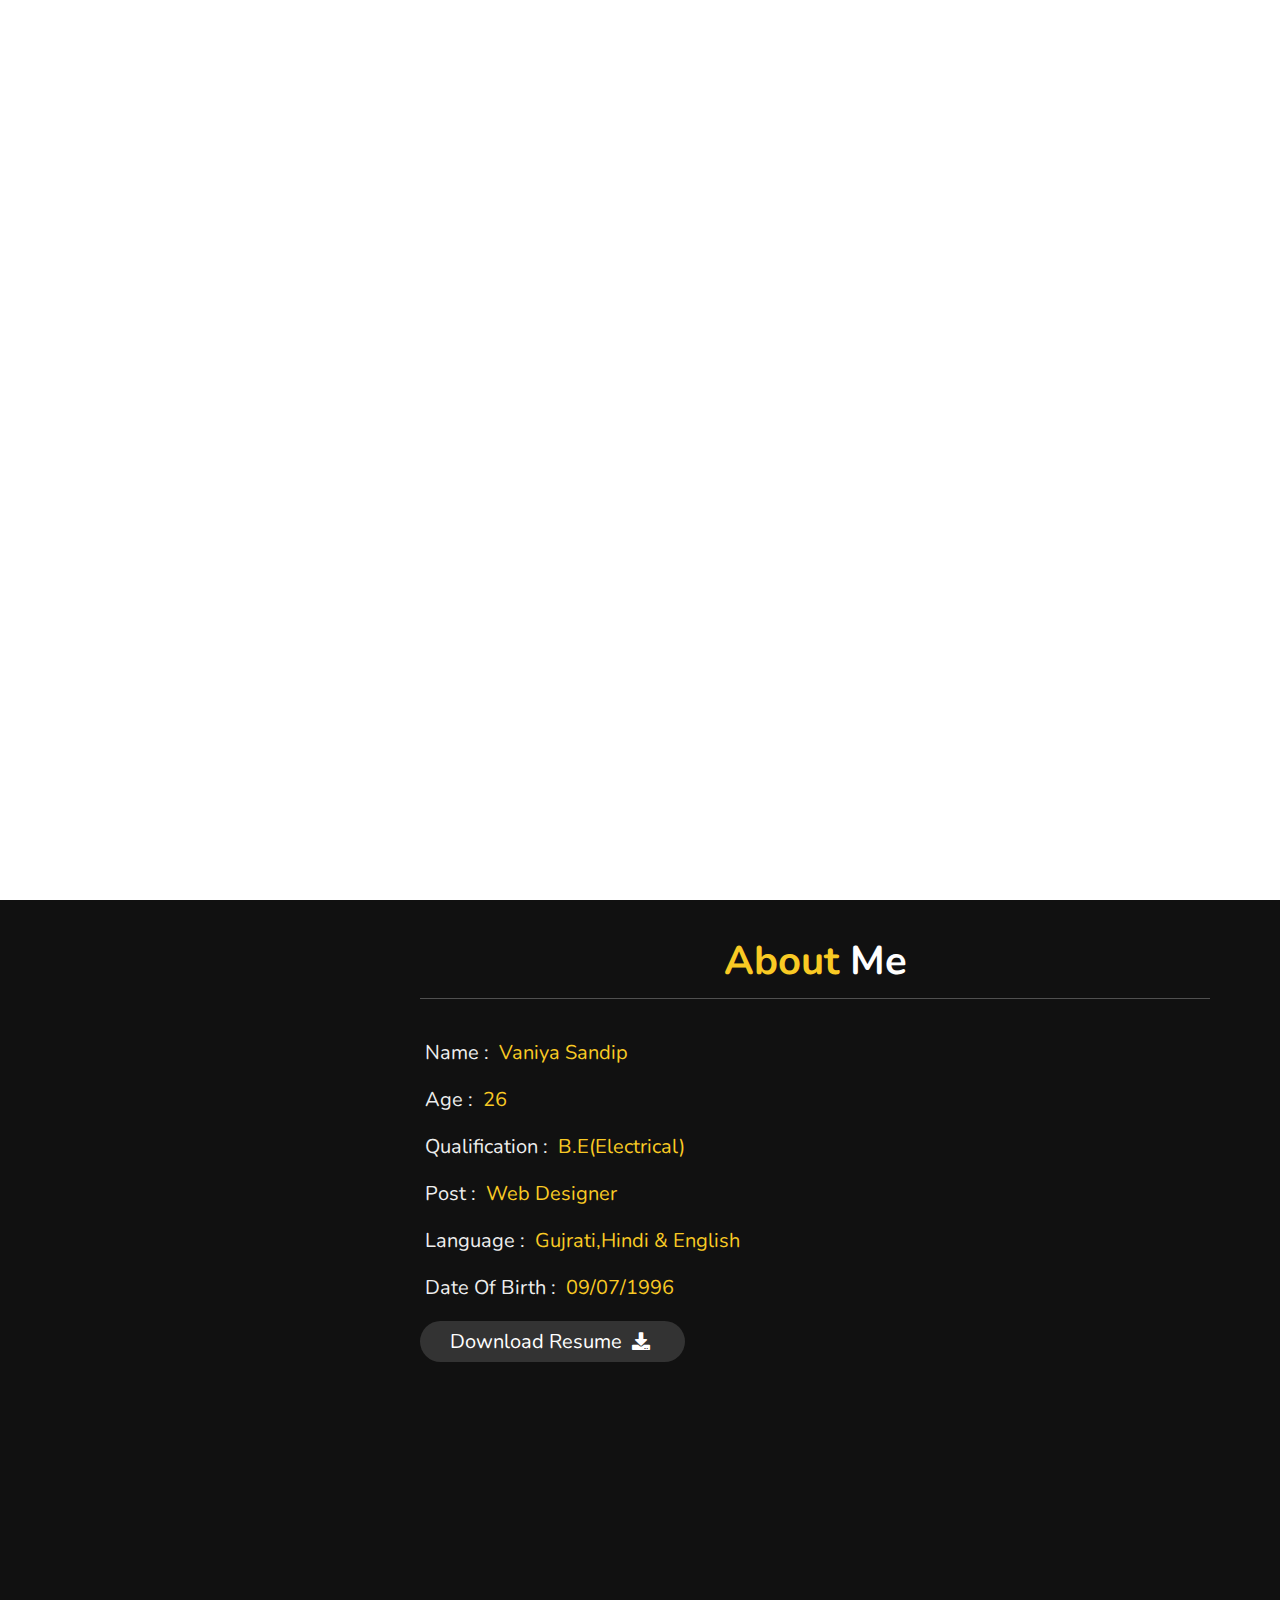
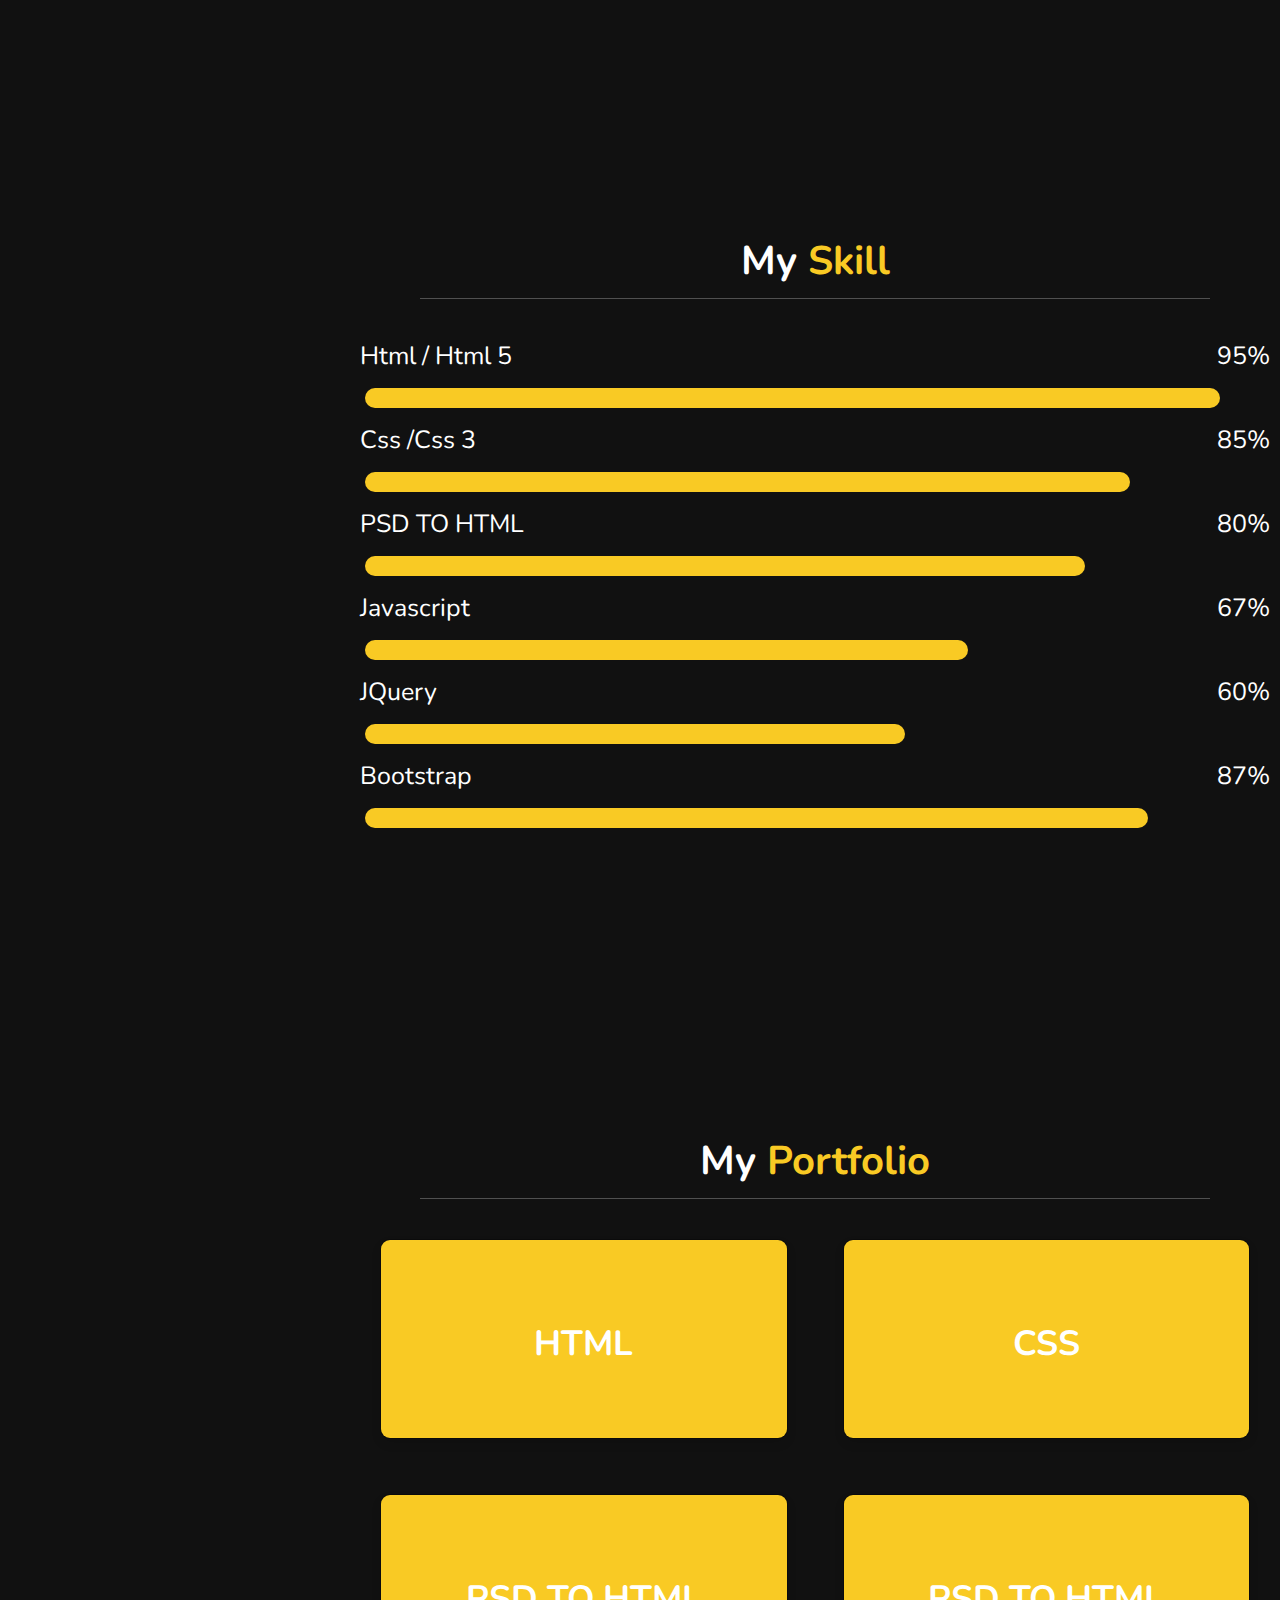
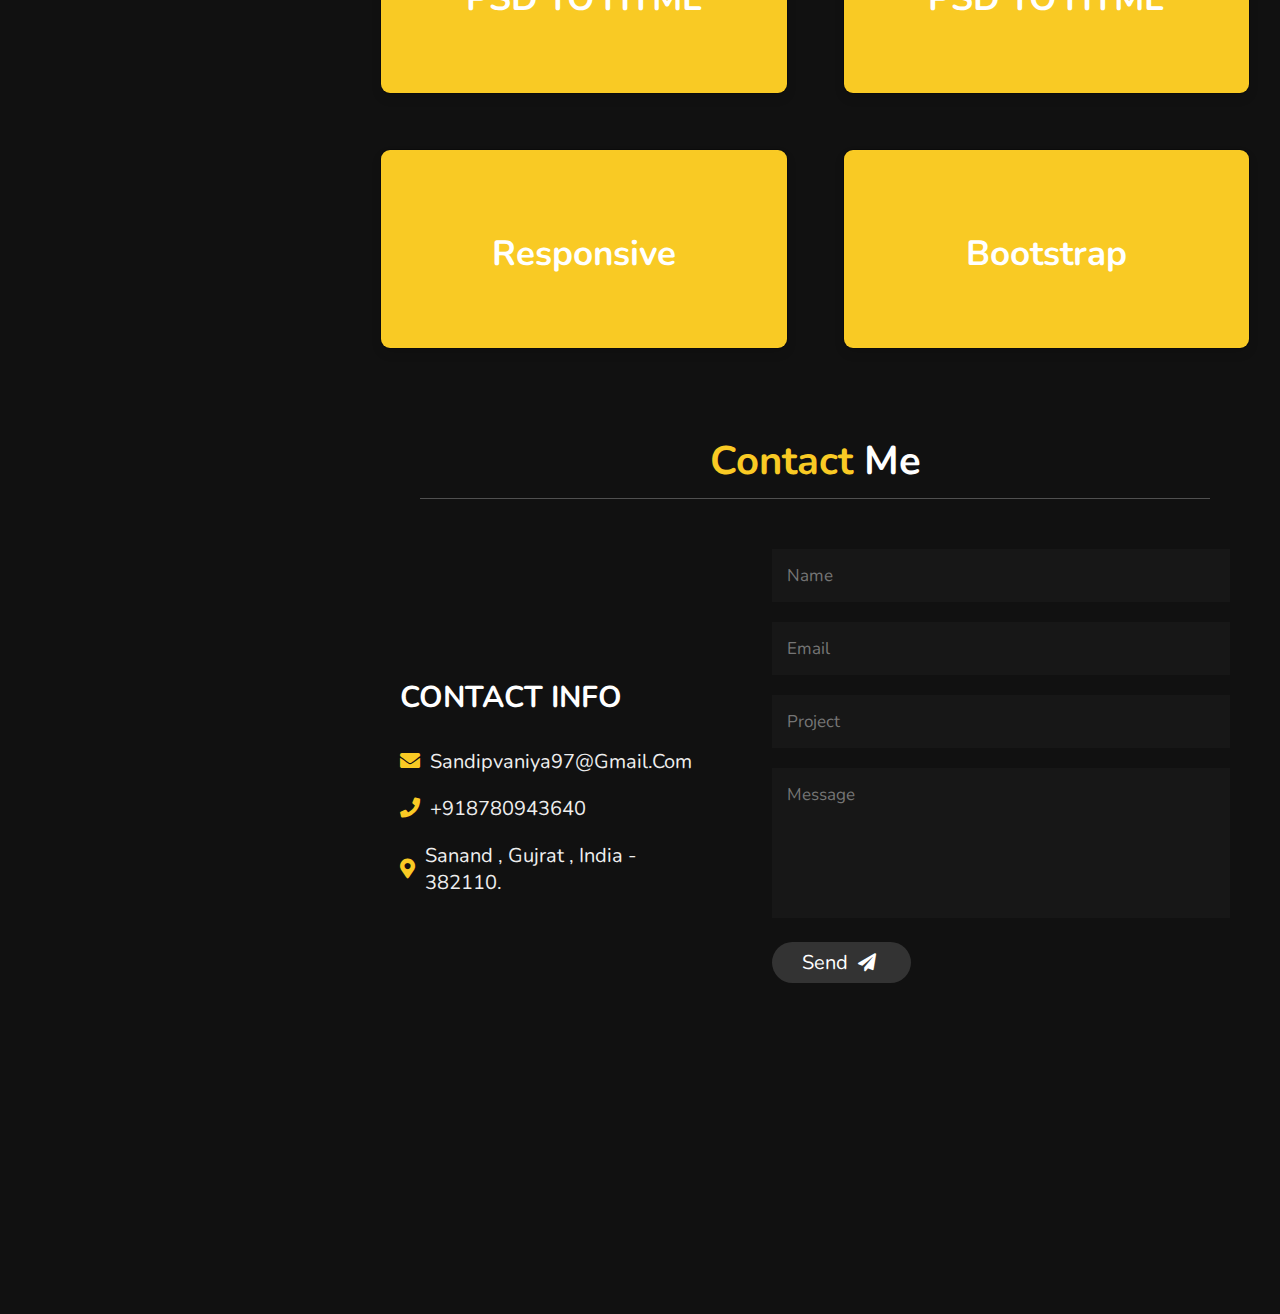
==== portfolio.html @ 75346594 "html file" ====
<!DOCTYPE html>
<html lang="en">
<head>
    <meta charset="UTF-8">
    <meta name="viewport" content="width=device-width, initial-scale=1.0">
    <title>responsive personal portfolio </title>

    
    <link rel="stylesheet" href="https://cdnjs.cloudflare.com/ajax/libs/font-awesome/5.15.2/css/all.min.css">

    
    <link rel="stylesheet" href="portfolio css/portfolio.css">

</head>
<body>


<header>

    <div class="user">
        <div class="circle">
            <div class="logo"></div>
            <div class="text">
                <pre>
                    Hello--Welcome--to--My--portfolio--
                </pre>
            </div>
        </div>
        <h3 class="name">Vaniya<span>Sandip</span></h3>
        <p class="post">Web <span>Designer</span></p>
    </div>
    <div id="menu-bar" class="fas fa-bars"></div>
    <nav class="navbar">
        <ul>
            <li><a href="#home">home</a></li>
            <li><a href="#about">about</a></li>
            <li><a  id="anchor-skill" href="#Skill">Skill</a></li>
            <li><a href="#portfolio">portfolio</a></li>
            <li><a href="#contact">contact</a></li>
        </ul>
    </nav>

</header>


<div id="menu" class="fas fa-bars"></div>

<section class="home" id="home">

    <h3>HI THERE !</h3>
    <h1>I'M <span>Vaniya Sandip</span></h1>
    <p>For A Post Of Web Designer Of A Business That Will Present Me The Opportunity To Attempt Through Highly Technical Software Applications And Individual Via The Intent To Develop Profitability And Efficiency Of The Company.</p>
    <a href="#about"><button class="btn">about me <i class="fas fa-user"></i></button></a>

</section>


<section class="about" id="about">

<h1 class="heading"> <span>about</span> me </h1>

<div class="row">

    <div class="info">
        <h3> <span> name : </span> Vaniya Sandip </h3>
        <h3> <span> age : </span> 26 </h3>
        <h3> <span> qualification : </span> B.E(Electrical) </h3>
        <h3> <span> post : </span> Web Designer </h3>
        <h3> <span> language : </span> Gujrati,Hindi & English </h3>
        <h3> <span> Date Of Birth : </span> 09/07/1996 </h3>
        <a href="resume/Resume_Sandip Vaniya_Format.docx" download="pdf" ><button class="btn" > download Resume <i class="fas fa-download"></i> </button></a>
    </div>

    <div class="counter">

        

    </div>

</div>

</section>


<section  class="skill" id="Skill"  >

    <h1 class="heading"> my <span onclick="move()">skill</span> </h1>
    <div class="row">


    </div>

    <div class="row" >

        <div class="progress" id="progress">
            <h3>html / html 5 <span>95%</span> </h3>
            <div class="bar bar-1-1"><span></span></div>
            <h3> Css /css 3<span>85%</span> </h3>
            <div class="bar bar-1-2"><span></span></div>
            <h3> PSD TO HTML <span>80%</span> </h3>
            <div class="bar bar-1-3"><span></span></div>
            <h3> javascript <span>67%</span> </h3>
            <div class="bar bar-2-1"><span></span></div>
            <h3> jQuery<span>60%</span> </h3>
            <div class="bar bar-2-2"><span></span></div>
            <h3> Bootstrap <span>87%</span> </h3>
            <div class="bar bar-2-3"><span></span></div>
            


        </div>

    </div>

</section>

<section class="portfolio" id="portfolio">

<h1 class="heading"> my <span>portfolio</span> </h1>

<div class="box-container">

    <div class="box">
        <a href="HTML/form.html"><img class="image" src="HTML/img/Booking-Form-417811.jpg" alt=""></a>
        <div class="content">
            <h3>HTML</h3>
            
        </div>
    </div>
    <div class="box">
        <a href="css website/index.html"><img class="image" src="css website/images/10.jpg" alt=""></a>
        <div class="content">
            <h3>CSS</h3>
            
        </div>
    </div>
    <div class="box">
        <a href="psd-2/index.html"><img class="image" src="psd-2/user-interface-design-website-template/6317757.jpg" alt=""></a>
        <div class="content">
            <h3>PSD TO HTML</h3>
            
        </div>
    </div>
    <div class="box">
        <a href="psd-3/index.html"><img class="image" src="psd-3/psd/6447705.jpg" alt=""></a>
        <div class="content">
            <h3>PSD TO HTML</h3>
            
        </div>
    </div>
    <div class="box">
        <a href="psd-1/index.html"><img class="image" src="psd-1/image/home-img.png" alt=""></a>
        <div class="content">
            <h3>Responsive</h3>
            
        </div>
    </div>
    <div class="box">
        <a href="Bootstrap/bootstrap.html"><img class="image" src="Bootstrap/img/banner.jpg" alt=""></a>
        <div class="content">
            <h3>Bootstrap</h3>
            
        </div>
    </div>
</div>

</section>
<section class="contact" id="contact">

<h1 class="heading"> <span>contact</span> me </h1>

<div class="row">

    <div class="content">

        <h3 class="title">contact info</h3>

        <div class="info">
            <h3> <i class="fas fa-envelope"></i> sandipvaniya97@gmail.com </h3>
            <h3> <i class="fas fa-phone"></i> +918780943640 </h3>
            <h3> <i class="fas fa-map-marker-alt"></i> Sanand , Gujrat , india - 382110. </h3>
        </div>

    </div>

    <form action="">

        <input type="text" placeholder="name" class="box">
        <input type="email" placeholder="email" class="box">
        <input type="text" placeholder="project" class="box">
        <textarea name="" id="" cols="30" rows="10" class="box message" placeholder="message"></textarea>
        <button type="submit" class="btn"> send <i class="fas fa-paper-plane"></i> </button>

    </form>

</div>

</section>

<a href="#home" class="fas fa-angle-up" id="scroll-top"></a>

<div class="loader-container">
    <img src="loader.gif" alt="">
</div>

<script src="https://cdnjs.cloudflare.com/ajax/libs/jquery/3.6.0/jquery.min.js"></script>
<script src="portfoilo js/script.js"></script>

</body>
</html>
---- portfolio css/portfolio.css ----
@import url('https://fonts.googleapis.com/css2?family=Nunito:wght@200;300;400;600&display=swap');

:root{
    --yellow:#f9ca24;
    
}

*{
    font-family: 'Nunito', sans-serif;
    margin:0; padding:0;
    box-sizing: border-box;
    text-decoration: none;
    outline: none; border:none;
    text-transform: capitalize;
    transition: all .2s linear;
}

*::selection{
    background:var(--yellow);
    color:#333;
} 

html{
    font-size: 62.5%;
    overflow-x: hidden;
}
body{
    background:#111;
    overflow-x: hidden;
    padding-left: 35rem;
}
.circle {
	position: relative;
	width: 200px;
	height: 200px;
	border-radius: 100vmax;
	display: flex;
	align-items: center;
	justify-content: center;
}

.logo {
	position: absolute;
	width: 140px;
	height: 140px;
	background: url("s-letter-golden-icon-middle-sparking-ring-logo-sign-empty-center-sparkling-dust-glitter-graphic-black-background-164517244-removebg-preview.png");
	background-size: cover;
	border-radius: 100vmax;
	background-position: center;
}

.text {
	position: absolute;
	width: 100%;
	height: 100%;
	font-family: consolas;
	color: #fff;
	text-shadow: 0 0 10px var(--yellow);
	font-size: 17px;
	animation: textRotation 8s linear infinite;
}

@keyframes textRotation {
	to {
		transform: rotate(360deg);
	}
}

.text span {
	position: absolute;
	left: 50%;
	font-size: 1.2em;
	transform-origin: 0 100px;
}
.name span{
    color:var(--yellow);
}
.post span{
    color:var(--yellow);
}

section{
    min-height: 100vh;
    padding:1rem;
}

.btn{
    padding:.7rem 3rem;
    background:#333;
    color:#fff;
    cursor: pointer;
    margin-top: 1rem;
    font-size: 2rem;
    border-radius: 5rem;
}

.btn i{
    padding:0 .5rem;
    font-size: 1.8rem;
}

.btn:hover{
    background:var(--yellow);
}

.heading{
    text-align: center;
    margin:0 6rem;
    font-size: 4rem;
    padding:1rem;
    border-bottom: .1rem solid #fff4;
    color:#fff;
}

.heading span{
    color:var(--yellow);
}

header{
    position: fixed;
    top:0; left:0;
    z-index: 1000;
    height:100%;
    width:35rem;
    background:#1a1a1a;
    display: flex;
    align-items: center;
    justify-content: center;
    flex-flow: column;
    text-align: center;
}

header .user img{
    height:17rem;
    width:17rem;
    border-radius: 50%;
    object-fit: cover;
    margin-bottom: 1rem;
    border:.7rem solid var(--yellow);
}

header .user .name{
    font-size: 3.5rem;
    color:#fff;
}

header .user .post{
    font-size: 2rem;
    color:#eee;
}

header .navbar{
    width:100%;
}

header .navbar ul{
    list-style: none;
    padding:1rem 3rem;
}


header .navbar ul li a{
    display: block;
    padding:1rem;
    margin:1.5rem 0;
    background:#333;
    color:#fff;
    font-size: 2rem;
    border-radius: 5rem;
}

header .navbar ul li a:hover{
    background:var(--yellow);
}

#menu-bar{
    position: fixed;
    top:2rem; right:2rem;
    background:#333;
    color:#fff;
    cursor: pointer;
    font-size: 2.5rem;
    padding:1rem 1.5rem;
    z-index: 1000;
    display: none;
}

.home{
    display: flex;
    justify-content: center;
    flex-flow: column;
    padding:0 15rem;
    
}

.home h3{
    font-size: 2.5rem;
    color:#fff;
}

.home h1{
    font-size:5rem;
    color:#fff;
}

.home h1 span{
    color:var(--yellow);
}

.home p{
    font-size:2rem;
    color:#eee;
    padding: 1rem 0;
}

.about .row{
    display: flex;
    align-items: center;
    justify-content: center;
    flex-wrap: wrap;
    padding:1rem 0;
}

.about .row .info{
    flex:1 1 48rem;
    padding:2rem 1rem;
    padding-left: 6rem;
}

.about .row .info h3{
    font-size: 2rem;
    color:var(--yellow);
    padding:1rem 0;
    font-weight: normal;
}

.about .row .info h3 span{
    color:#eee;
    padding:0 .5rem;
}

.about .row .counter{
    flex:1 1 48rem;
    display: flex;
    justify-content: center;
    flex-wrap: wrap;
}

.about .row .counter .box{
    width:20rem;
    background:#222;
    text-align: center;
    padding: 2rem;
    margin:2rem;
}

.about .row .counter .box span{
    font-size: 4rem;
    color:var(--yellow);
}

.about .row .counter .box h3{
    font-size: 2rem;
    color:#fff;
}

.education .box-container{
    display: flex;
    align-items: center;
    justify-content: space-between;
    flex-wrap: wrap;
    padding:1rem 0;
    padding-left: 3rem;
}

.education .box-container .box{
    width:27rem;
    margin:4rem 1rem;
    padding-left: 4rem;
    border-left: .2rem solid #fff;
    position: relative;
}

.education .box-container .box span{
    font-size: 1.3rem;
    background:#222;
    color:#fff;
    border-radius: 5rem;
    padding:.5rem 2.5rem;
}

.education .box-container .box h3{
    font-size: 2rem;
    color:#fff;
    padding-top: 1.5rem;
}

.education .box-container .box p{
    font-size: 1.4rem;
    color:#eee;
    padding: 1rem 0;
}

.education .box-container .box i{
    position: absolute;
    top:-1.5rem; left:-2.5rem;
    height:5rem;
    width: 5rem;
    border-radius: 50%;
    line-height: 5rem;
    text-align: center;
    font-size: 2rem;
    color:#fff;
    background:var(--yellow);
}

.portfolio .box-container{
    display: flex;
    flex-wrap: wrap;
    gap:1.5rem;
  }
  
  .portfolio .box-container .box{
    flex:1 1 30rem;
    position: relative;
    overflow: hidden;
    box-shadow: 0 .5rem 1rem rgba(0,0,0,.1);
    border:.1rem solid rgba(0,0,0,.3);
    cursor: pointer;
    border-radius: .5rem;
  }
  
  .portfolio .box-container .box .image{
    height:100%;
    width:100%;
    object-fit: cover;
    position: absolute;
    top:-100%; left:0;
  }
  
  .portfolio .box-container .box .content{
    text-align: center;
    background:var(--yellow);
    padding:8rem;
  }
  
  
  
  .portfolio .box-container .box .content h3{
    font-size: 3.5rem;
    color:#fff;
  }
  
  
  
  .portfolio .box-container .box:hover .image{
    top:0;
  }
  
  .portfolio .box-container .box:hover .content{
    transform: translateY(100%);
  }


.contact .row{
    display: flex;
    align-items: center;
    justify-content: center;
    flex-wrap: wrap;
}

.contact .row .content{
    flex:1 1 30rem;
    padding:4rem;
    padding-bottom: 0;
}

.contact .row form{
    flex:1 1 45rem;
    padding:2rem;
    margin:2rem;
    margin-bottom: 4rem;
}

.contact .row form .box{
    padding:1.5rem;
    margin:1rem 0;
    background:#3333;
    color:#fff;
    text-transform: none;
    font-size: 1.7rem;
    width:100%;
}

.contact .row form .box::placeholder{
    text-transform: capitalize;
}

.contact .row form .message{
    height: 15rem;
    resize: none;
}

.contact .row .content .title{
    text-transform: uppercase;
    color:#fff;
    font-size: 3rem;
    padding-bottom: 2rem;
}

.contact .row .content .info h3{
    display: flex;
    align-items: center;
    font-size: 2rem;
    color:#eee;
    padding:1rem 0;
    font-weight: normal;
}

.contact .row .content .info h3 i{
    padding-right: 1rem;
    color:var(--yellow);
}

#scroll-top{
    position: fixed;
    top:-120%;
    right:2rem;
    padding:.5rem 1.5rem;
    font-size: 4rem;
    background:var(--yellow);
    color:#fff;
    border-radius: .5rem;
    transition: 1s linear;
    z-index: 1000;
  }
  
  #scroll-top.active{
    top:calc(100% - 12rem)
  }
  
  .loader-container{
    position: fixed;
    top:0; left:0;
    z-index: 10000;
    background:#fff;
    display: flex;
    align-items: center;
    justify-content: center;
    height:100%;
    width:100%;
  }
  
  .loader-container.fade-out{
    top:-120%;
  }


















/* media queries  */

@media (max-width:1200px){

    html{
        font-size: 55%;
    }

    .home{
        padding:1rem 4rem;
    }

}

@media (max-width:991px){

   header{
       left:-120%;
   }

   #menu-bar{
       display: block;
   }

   header.toggle{
    left:0%;
   }

   body{
       padding:0;
   }

}

@media (max-width:768px){

    html{
        font-size: 50%;
    }
    #menu-bar{
        display: initial;
      }
    
      header .navbar{
        position: absolute;
        top:100%; left: 0; right:0;
        background: #f7f7f7;
        border-top: .1rem solid rgba(0,0,0,.1);
        clip-path: polygon(0 0, 100% 0, 100% 0, 0 0);
      }
    
      header .navbar.active{
        clip-path: polygon(0 0, 100% 0, 100% 100%, 0% 100%);
      }
    
      header .navbar a{
        margin: 1.5rem;
        padding:1.5rem;
        display: block;
        border:.2rem solid rgba(0,0,0,.1);
        border-left:.5rem solid var(--red);
        background:#fff;
      }
    
    }
 
 

@media (max-width:400px){

    header{
        width: 100vw;
    }

    .heading{
        margin:0 3rem;
    }

    .about .row .counter .box{
        width: 100%;
    }
 
    .education .box-container .box{
        width:100%;
    }

    .portfolio .box-container .box{
        width:100%;
    }

    .contact .row form{
        margin:3rem 0;
    }

 }@import url('https://fonts.googleapis.com/css2?family=Nunito:wght@200;300;400;600&display=swap');

 :root{
     --yellow:#f9ca24;
 }
 
 *{
     font-family: 'Nunito', sans-serif;
     margin:0; padding:0;
     box-sizing: border-box;
     text-decoration: none;
     outline: none; border:none;
     text-transform: capitalize;
     transition: all .2s linear;
 }
 
 *::selection{
     background:var(--yellow);
     color:#333;
 }
 
 html{
     font-size: 62.5%;
     overflow-x: hidden;
 }
 
 /* html::-webkit-scrollbar{
     width:1.4rem;
 }
 
 html::-webkit-scrollbar-track{
     background:#222;
 }
 
 html::-webkit-scrollbar-thumb{
     background:var(--yellow);
 } */
 
 body{
     background:#111;
     overflow-x: hidden;
     padding-left: 35rem;
 }
 
 section{
     min-height: 100vh;
     padding:1rem;
 }
 
 .btn{
     padding:.7rem 3rem;
     background:#333;
     color:#fff;
     cursor: pointer;
     margin-top: 1rem;
     font-size: 2rem;
     border-radius: 5rem;
 }
 
 .btn i{
     padding:0 .5rem;
     font-size: 1.8rem;
 }
 
 .btn:hover{
     background:var(--yellow);
 }
 
 .heading{
     text-align: center;
     margin:0 6rem;
     font-size: 4rem;
     padding:1rem;
     border-bottom: .1rem solid #fff4;
     color:#fff;
 }
 
 .heading span{
     color:var(--yellow);
 }
 
 header{
     position: fixed;
     top:0; left:0;
     z-index: 1000;
     height:100%;
     width:35rem;
     background:#1a1a1a;
     display: flex;
     align-items: center;
     justify-content: center;
     flex-flow: column;
     text-align: center;
 }
 
 header .user img{
     height:17rem;
     width:17rem;
     border-radius: 50%;
     object-fit: cover;
     margin-bottom: 1rem;
     border:.7rem solid var(--yellow);
 }
 
 header .user .name{
     font-size: 3.5rem;
     color:#fff;
 }
 
 header .user .post{
     font-size: 2rem;
     color:#eee;
 }
 
 header .navbar{
     width:100%;
 }
 
 header .navbar ul{
     list-style: none;
     padding:1rem 3rem;
 }
 
 
 header .navbar ul li a{
     display: block;
     padding:1rem;
     margin:1.5rem 0;
     background:#333;
     color:#fff;
     font-size: 2rem;
     border-radius: 5rem;
 }
 
 header .navbar ul li a:hover{
     background:var(--yellow);
 }
 
 #menu-bar{
     position: fixed;
     top:2rem; right:2rem;
     background:#333;
     color:#fff;
     cursor: pointer;
     font-size: 2.5rem;
     padding:1rem 1.5rem;
     z-index: 1000;
     display: none;
 }
 
 .home{
     display: flex;
     justify-content: center;
     flex-flow: column;
     padding:0 15rem;
 }
 
 .home h3{
     font-size: 2.5rem;
     color:#fff;
 }
 
 .home h1{
     font-size:5rem;
     color:#fff;
 }
 
 .home h1 span{
     color:var(--yellow);
 }
 
 .home p{
     font-size:2rem;
     color:#eee;
     padding: 1rem 0;
 }
 
 .about .row{
     display: flex;
     align-items: center;
     justify-content: center;
     flex-wrap: wrap;
     padding:1rem 0;
 }
 
 .about .row .info{
     flex:1 1 48rem;
     padding:2rem 1rem;
     padding-left: 6rem;
 }
 
 .about .row .info h3{
     font-size: 2rem;
     color:var(--yellow);
     padding:1rem 0;
     font-weight: normal;
 }
 
 .about .row .info h3 span{
     color:#eee;
     padding:0 .5rem;
 }
 
 .about .row .counter{
     flex:1 1 48rem;
     display: flex;
     justify-content: center;
     flex-wrap: wrap;
 }
 
 .about .row .counter .box{
     width:20rem;
     background:#222;
     text-align: center;
     padding: 2rem;
     margin:2rem;
 }
 
 .about .row .counter .box span{
     font-size: 4rem;
     color:var(--yellow);
 }
 
 .about .row .counter .box h3{
     font-size: 2rem;
     color:#fff;
 }
 /* .skill .row .content {
    flex: 1 1 40rem;
}
 
 .skill .row .content p {
    font-size: 2rem;
    color: white;
    line-height: 1.8;
    padding: 4rem 0;
} */

.skill .row:nth-child(3) {
    padding-top: 4rem;
}

.skill .row .progress {
    flex: 1 1 40rem;
}

.skill .row .progress h3 {
    color: white;
    font-weight: normal;
    font-size: 2.5rem;
    display: flex;
    align-items: center;
    justify-content: space-between;
}

.skill .row .progress .bar {
    box-shadow: white;
    border-radius: 5rem;
    height: 3rem;
    padding: .5rem;
    margin: 1rem 0;
}

.skill .row .progress .bar span {
    display: block;
    height: 100%;
    background: var(--yellow);
    border-radius: 5rem;
}

.skill .row .progress .bar-1-1 span {
    width: 95%;
}

.skill .row .progress .bar-1-2 span {
    width: 85%;
}

.skill .row .progress .bar-1-3 span {
    width: 80%;
}

.skill .row .progress .bar-2-1 span {
    width: 67%;
}

.skill .row .progress .bar-2-2 span {
    width: 60%;
}

.skill .row .progress .bar-2-3 span {
    width: 87%;
}

.bar {
    animation: kaushik 2s ease-out;
}

@keyframes kaushik {
    0% {
        width: 0px;
    }
    100% {
        width: 100%;
    }
}

.progress h3 {
    animation-name: kk;
    animation-delay: 0.5s;
    animation-duration: 1.5s;
    animation-iteration-count: infinite;
    animation-direction: alternate;
}

@keyframes kk {
    0% {
        color:white;
    }
    100% {
        color:yellow;
    }
}
 
 .portfolio .box-container{
     display: flex;
     align-items: center;
     justify-content: center;
     flex-wrap: wrap;
     padding:2rem 0;
 }
 
 .portfolio .box-container .box{
     height: 20rem;
     width:26rem;
     border-radius: 1rem;
     margin:2rem;
     overflow: hidden;
     cursor: pointer;
 }
 
 .portfolio .box-container .box img{
     height:100%;
     width:100%;
     object-fit: cover;
 }
 
 .portfolio .box-container .box:hover img{
     transform: scale(1.2);
 }
 
 .contact .row{
     display: flex;
     align-items: center;
     justify-content: center;
     flex-wrap: wrap;
 }
 
 .contact .row .content{
     flex:1 1 30rem;
     padding:4rem;
     padding-bottom: 0;
 }
 
 .contact .row form{
     flex:1 1 45rem;
     padding:2rem;
     margin:2rem;
     margin-bottom: 4rem;
 }
 
 .contact .row form .box{
     padding:1.5rem;
     margin:1rem 0;
     background:#3333;
     color:#fff;
     text-transform: none;
     font-size: 1.7rem;
     width:100%;
 }
 
 .contact .row form .box::placeholder{
     text-transform: capitalize;
 }
 
 .contact .row form .message{
     height: 15rem;
     resize: none;
 }
 
 .contact .row .content .title{
     text-transform: uppercase;
     color:#fff;
     font-size: 3rem;
     padding-bottom: 2rem;
 }
 
 .contact .row .content .info h3{
     display: flex;
     align-items: center;
     font-size: 2rem;
     color:#eee;
     padding:1rem 0;
     font-weight: normal;
 }
 
 .contact .row .content .info h3 i{
     padding-right: 1rem;
     color:var(--yellow);
 }
 
 .top{
     position: fixed;
     bottom:7.5rem; right: 2rem;
     z-index: 100;
     display: none;
 }
 
 
 
 
 
 
 
 
 
 
 
 
 
 
 
 
 
 
 
 /* media queries  */
 
 @media (max-width:1200px){
 
     html{
         font-size: 55%;
     }
 
     .home{
         padding:1rem 4rem;
     }
 
 }
 
 @media (max-width:991px){
 
    header{
        left:-120%;
    }
 
    #menu-bar{
        display: block;
    }
 
    header.toggle{
     left:0%;
    }
 
    body{
        padding:0;
    }
 
 }
 
 @media (max-width:768px){
 
     html{
         font-size: 50%;
     }
  
  }
 
 @media (max-width:400px){
 
     header{
         width: 100vw;
     }
 
     .heading{
         margin:0 3rem;
     }
 
     .about .row .counter .box{
         width: 100%;
     }
  
     .education .box-container .box{
         width:100%;
     }
 
     .portfolio .box-container .box{
         width:100%;
     }
 
     .contact .row form{
         margin:3rem 0;
     }
 
  }
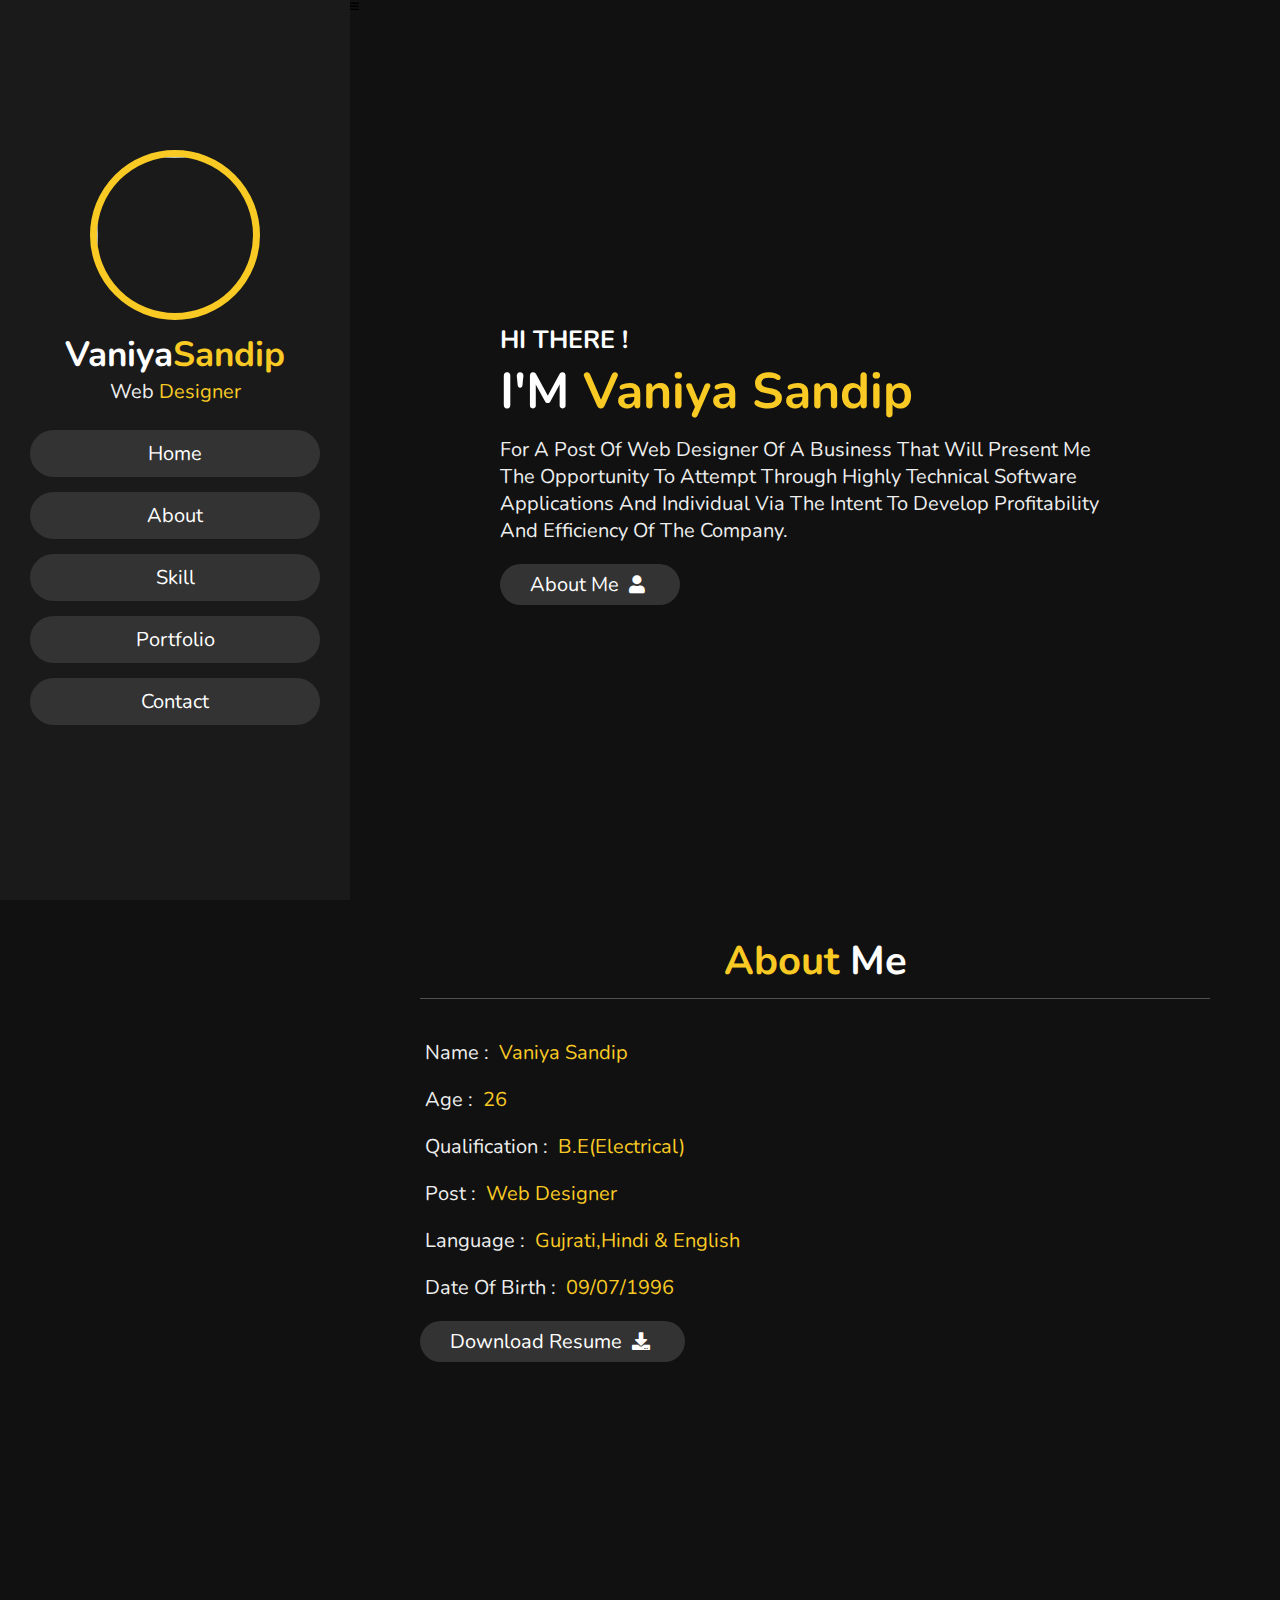
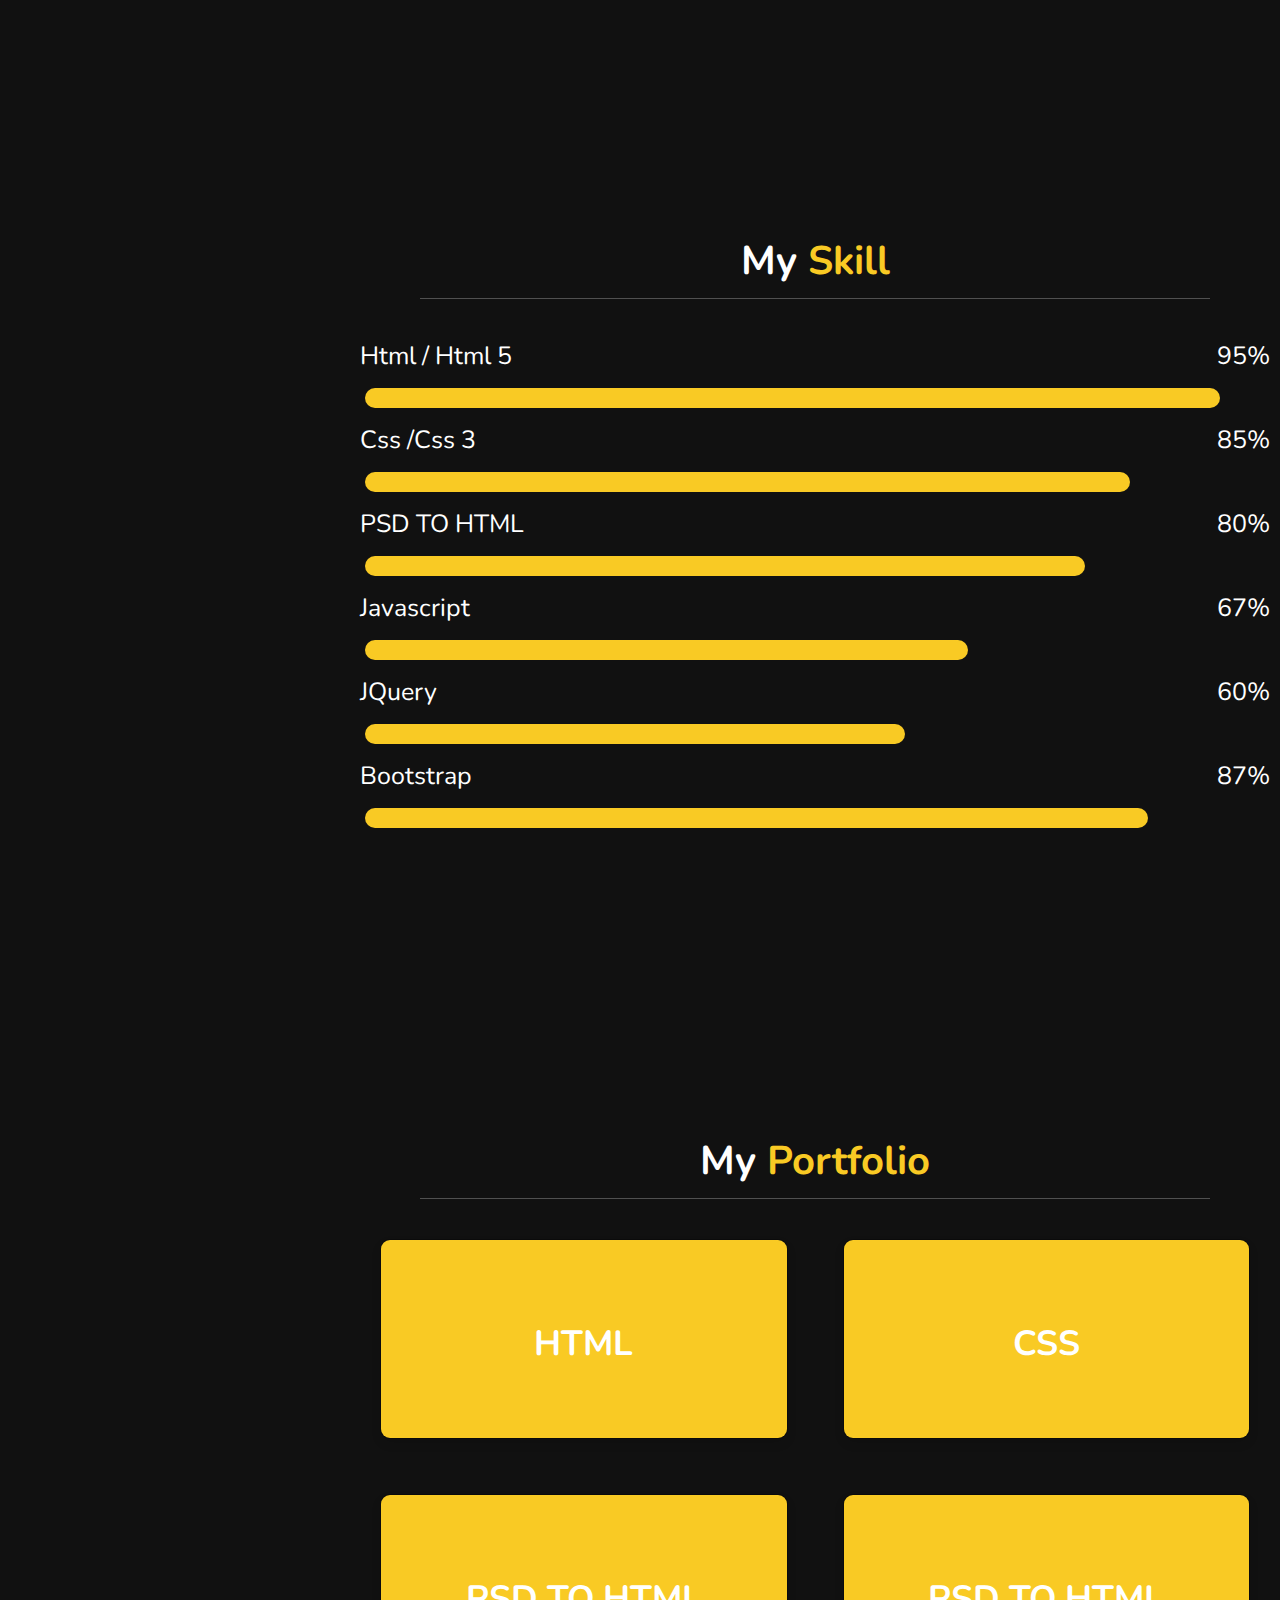
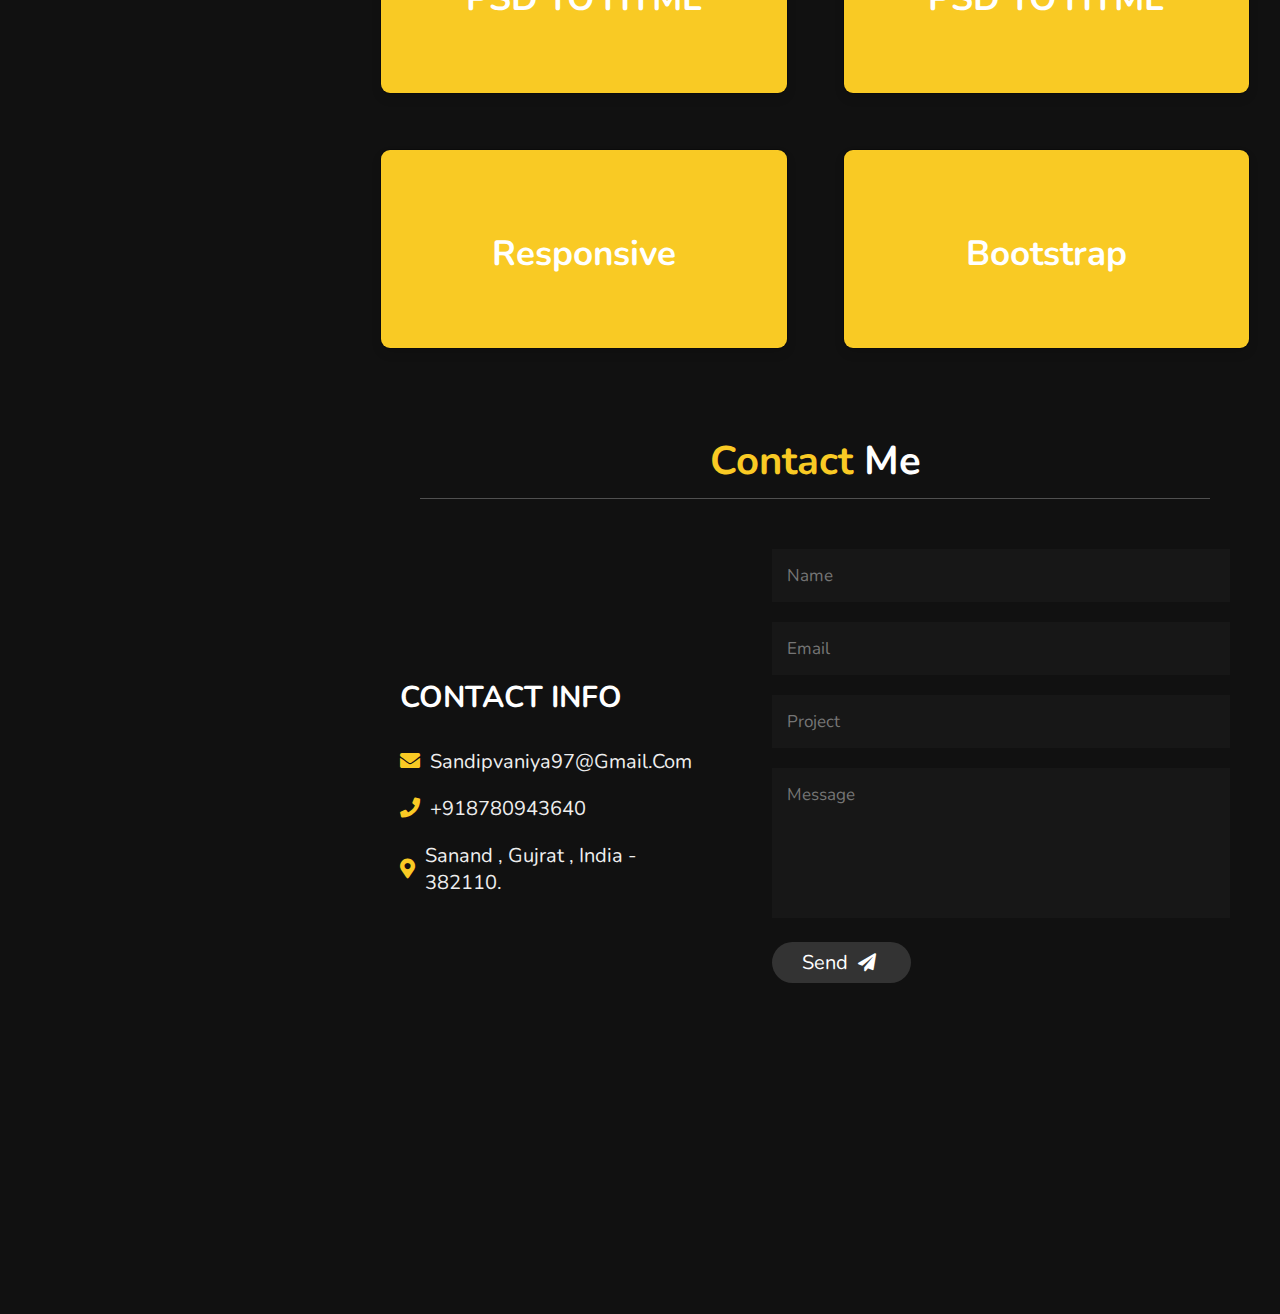
==== commit 006b5b24: "Update portfolio.html" ====
--- a/portfolio.html
+++ b/portfolio.html
@@ -18,14 +18,7 @@
 <header>
 
     <div class="user">
-        <div class="circle">
-            <div class="logo"></div>
-            <div class="text">
-                <pre>
-                    Hello--Welcome--to--My--portfolio--
-                </pre>
-            </div>
-        </div>
+        <img src="portfolio css/new.png" alt="">
         <h3 class="name">Vaniya<span>Sandip</span></h3>
         <p class="post">Web <span>Designer</span></p>
     </div>
@@ -199,12 +192,8 @@
 
 <a href="#home" class="fas fa-angle-up" id="scroll-top"></a>
 
-<div class="loader-container">
-    <img src="loader.gif" alt="">
-</div>
-
 <script src="https://cdnjs.cloudflare.com/ajax/libs/jquery/3.6.0/jquery.min.js"></script>
 <script src="portfoilo js/script.js"></script>
 
 </body>
-</html>+</html>
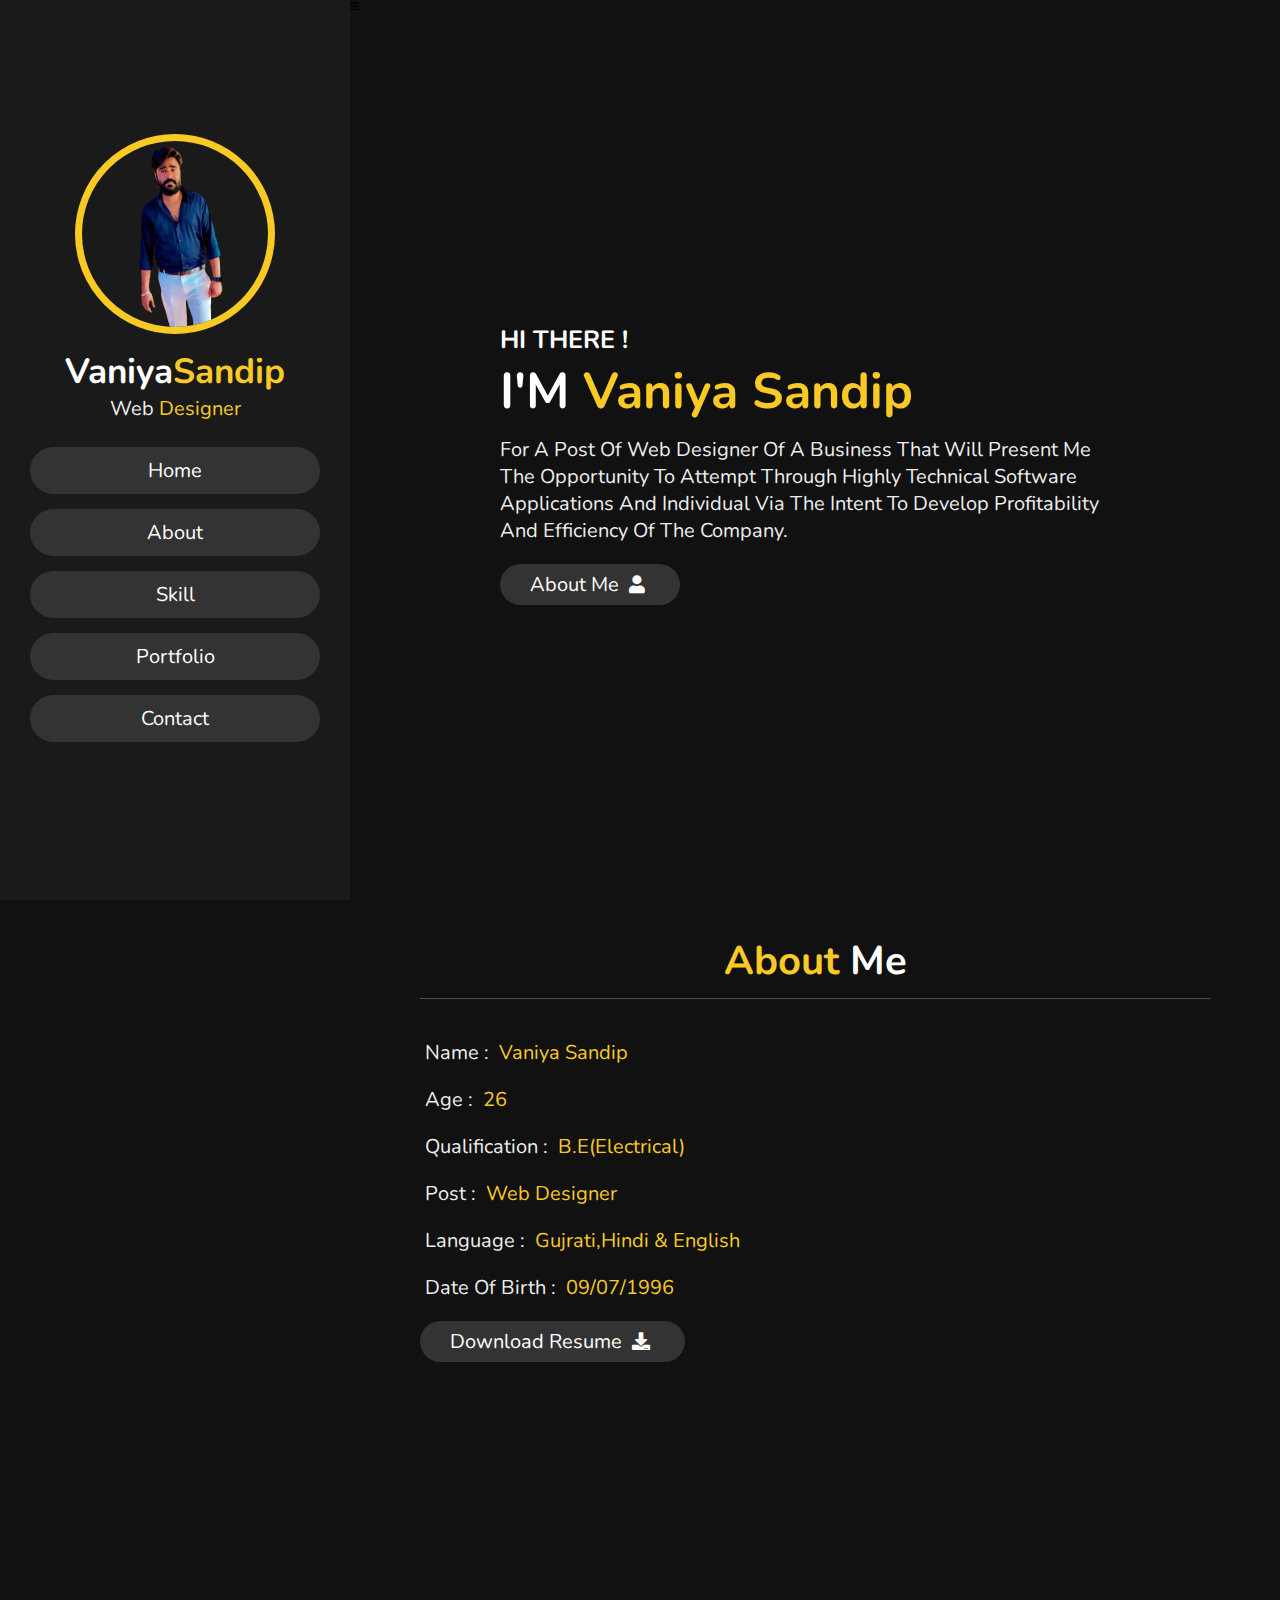
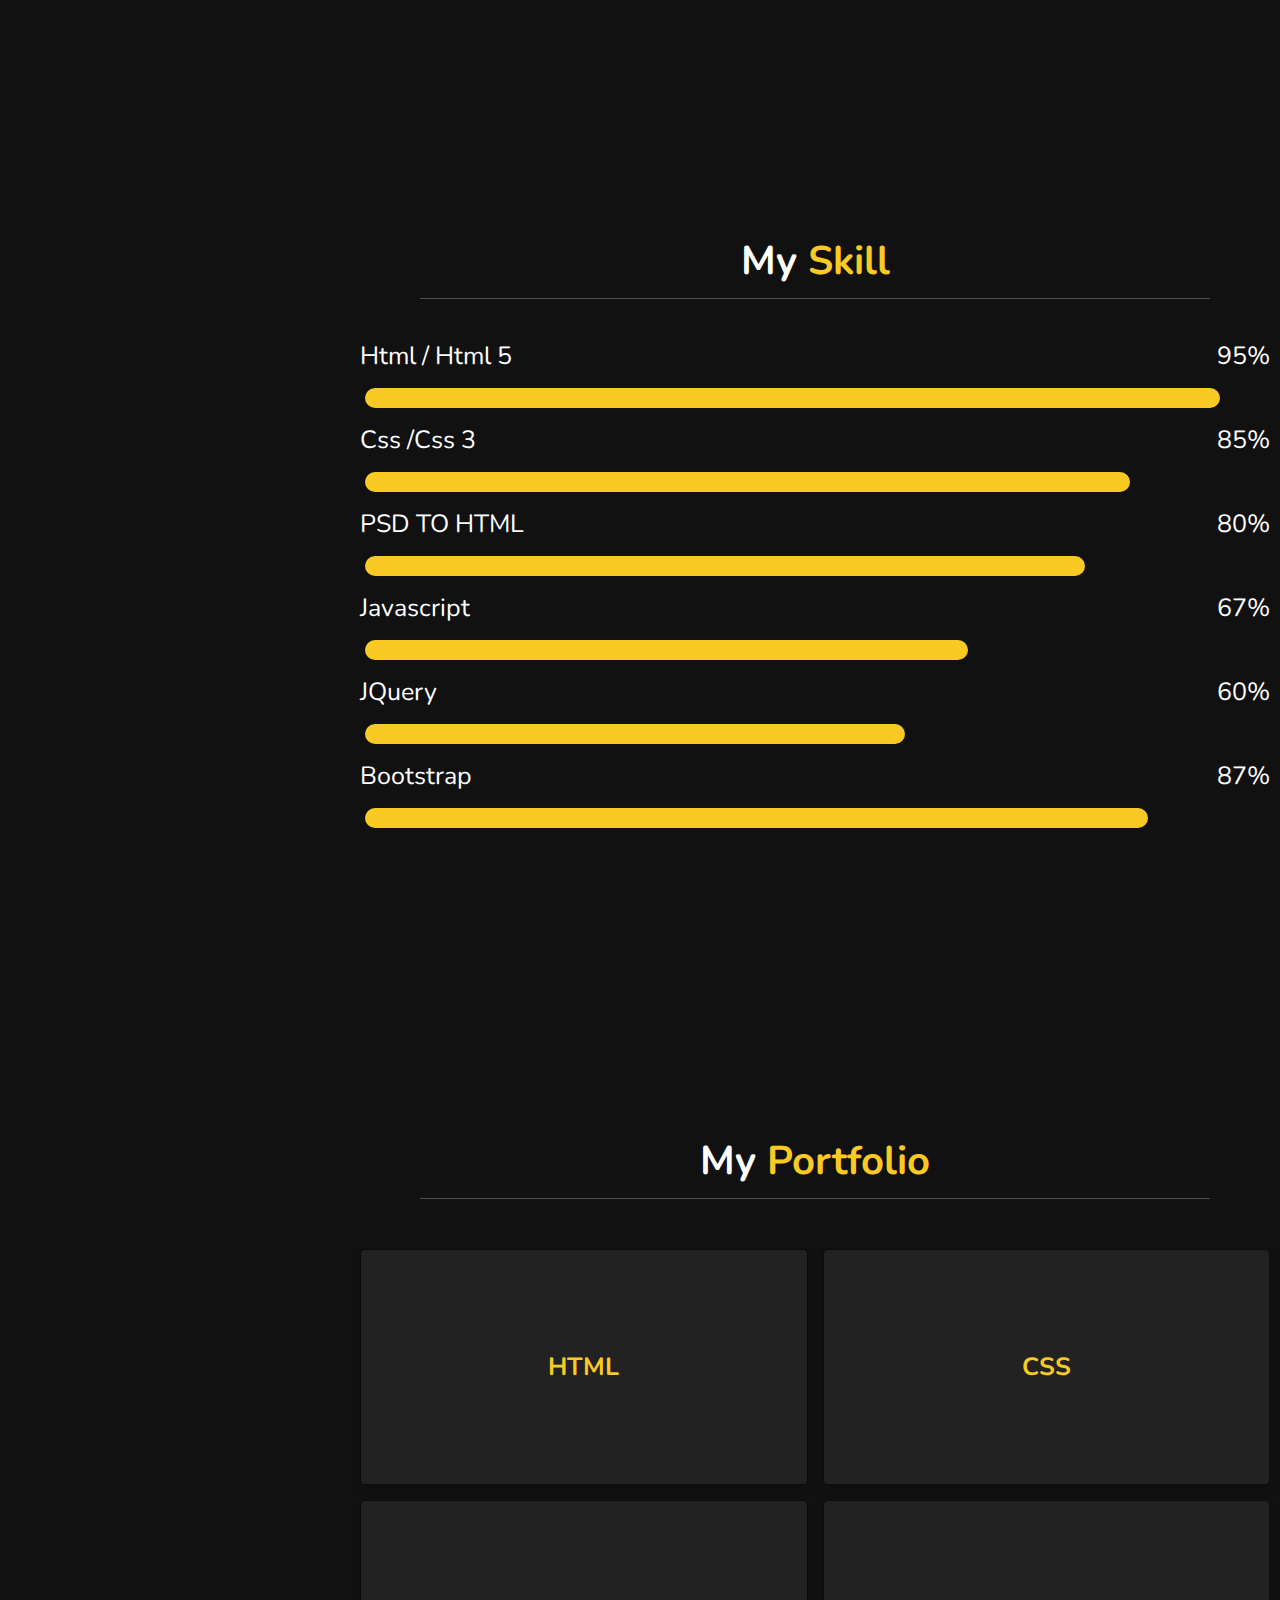
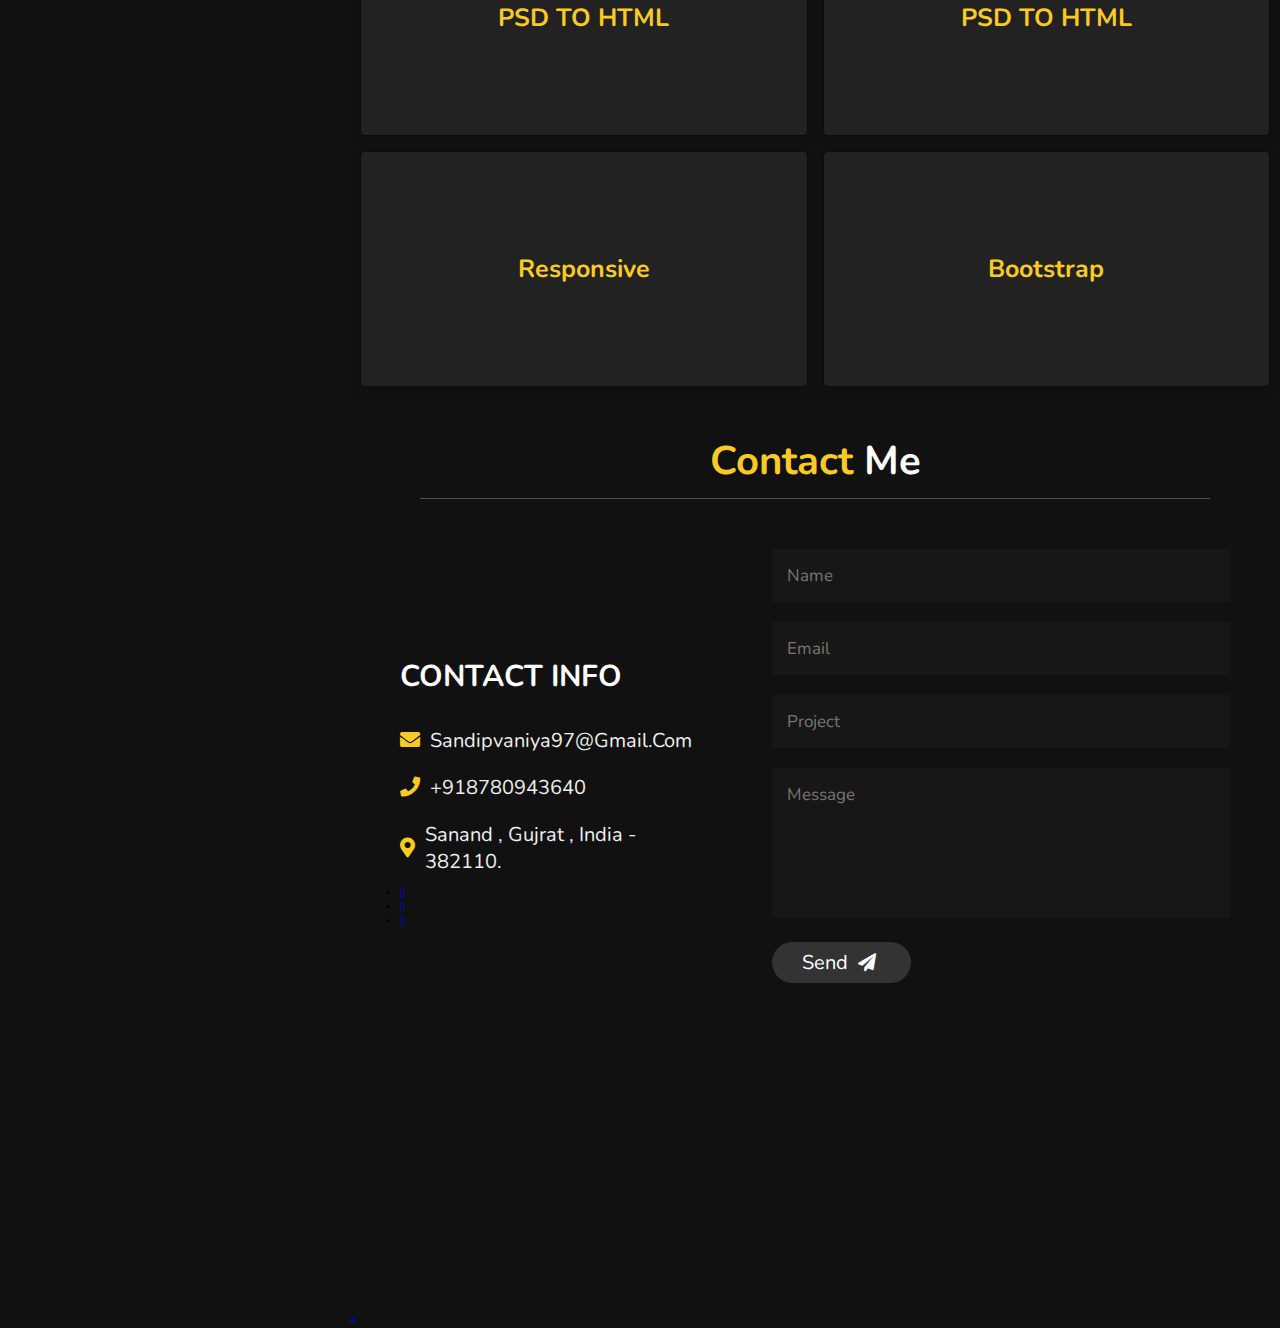
==== commit 61f2350e: "html" ====
--- a/portfolio.html
+++ b/portfolio.html
@@ -4,7 +4,7 @@
     <meta charset="UTF-8">
     <meta name="viewport" content="width=device-width, initial-scale=1.0">
     <title>responsive personal portfolio </title>
-
+    <link rel="stylesheet" href="https://cdnjs.cloudflare.com/ajax/libs/font-awesome/6.2.0/css/all.min.css" integrity="sha512-xh6O/CkQoPOWDdYTDqeRdPCVd1SpvCA9XXcUnZS2FmJNp1coAFzvtCN9BmamE+4aHK8yyUHUSCcJHgXloTyT2A==" crossorigin="anonymous" referrerpolicy="no-referrer" />
     
     <link rel="stylesheet" href="https://cdnjs.cloudflare.com/ajax/libs/font-awesome/5.15.2/css/all.min.css">
 
@@ -114,42 +114,42 @@
 <div class="box-container">
 
     <div class="box">
-        <a href="HTML/form.html"><img class="image" src="HTML/img/Booking-Form-417811.jpg" alt=""></a>
+        <a href="HTML/form.html" target="_blank"><img class="image" src="HTML/img/Booking-Form-417811.jpg" alt=""></a>
         <div class="content">
             <h3>HTML</h3>
             
         </div>
     </div>
     <div class="box">
-        <a href="css website/index.html"><img class="image" src="css website/images/10.jpg" alt=""></a>
+        <a href="css website/index.html" target="_blank"><img class="image" src="css website/images/10.jpg" alt=""></a>
         <div class="content">
             <h3>CSS</h3>
             
         </div>
     </div>
     <div class="box">
-        <a href="psd-2/index.html"><img class="image" src="psd-2/user-interface-design-website-template/6317757.jpg" alt=""></a>
+        <a href="psd-2/index.html" target="_blank"><img class="image" src="psd-2/user-interface-design-website-template/6317757.jpg" alt=""></a>
         <div class="content">
             <h3>PSD TO HTML</h3>
             
         </div>
     </div>
     <div class="box">
-        <a href="psd-3/index.html"><img class="image" src="psd-3/psd/6447705.jpg" alt=""></a>
+        <a href="psd-3/index.html" target="_blank"><img class="image" src="psd-3/psd/6447705.jpg" alt=""></a>
         <div class="content">
             <h3>PSD TO HTML</h3>
             
         </div>
     </div>
     <div class="box">
-        <a href="psd-1/index.html"><img class="image" src="psd-1/image/home-img.png" alt=""></a>
+        <a href="psd-1/index.html" target="_blank"><img class="image" src="psd-1/image/home-img.png" alt=""></a>
         <div class="content">
             <h3>Responsive</h3>
             
         </div>
     </div>
     <div class="box">
-        <a href="Bootstrap/bootstrap.html"><img class="image" src="Bootstrap/img/banner.jpg" alt=""></a>
+        <a href="Bootstrap/bootstrap.html" target="_blank"><img class="image" src="Bootstrap/img/banner.jpg" alt=""></a>
         <div class="content">
             <h3>Bootstrap</h3>
             
@@ -172,6 +172,14 @@
             <h3> <i class="fas fa-envelope"></i> sandipvaniya97@gmail.com </h3>
             <h3> <i class="fas fa-phone"></i> +918780943640 </h3>
             <h3> <i class="fas fa-map-marker-alt"></i> Sanand , Gujrat , india - 382110. </h3>
+        </div>
+        <div class="social-icons">
+            <ul>
+               
+               <li><a href="https://github.com/sandipvaniya97" target="_blank"><i class="fa-brands fa-github"></i></a></li>
+               <li><a href="https://www.linkedin.com/in/sandipvaniya97" target="_blank"><i class="fa-brands fa-linkedin"></i></a></li>
+               <li><a href="#" target="_blank"><i class="fa-brands fa-instagram"></i></a></li>
+            </ul>
         </div>
 
     </div>
--- a/portfolio css/portfolio.css
+++ b/portfolio css/portfolio.css
@@ -1,572 +1,5 @@
+
 @import url('https://fonts.googleapis.com/css2?family=Nunito:wght@200;300;400;600&display=swap');
-
-:root{
-    --yellow:#f9ca24;
-    
-}
-
-*{
-    font-family: 'Nunito', sans-serif;
-    margin:0; padding:0;
-    box-sizing: border-box;
-    text-decoration: none;
-    outline: none; border:none;
-    text-transform: capitalize;
-    transition: all .2s linear;
-}
-
-*::selection{
-    background:var(--yellow);
-    color:#333;
-} 
-
-html{
-    font-size: 62.5%;
-    overflow-x: hidden;
-}
-body{
-    background:#111;
-    overflow-x: hidden;
-    padding-left: 35rem;
-}
-.circle {
-	position: relative;
-	width: 200px;
-	height: 200px;
-	border-radius: 100vmax;
-	display: flex;
-	align-items: center;
-	justify-content: center;
-}
-
-.logo {
-	position: absolute;
-	width: 140px;
-	height: 140px;
-	background: url("s-letter-golden-icon-middle-sparking-ring-logo-sign-empty-center-sparkling-dust-glitter-graphic-black-background-164517244-removebg-preview.png");
-	background-size: cover;
-	border-radius: 100vmax;
-	background-position: center;
-}
-
-.text {
-	position: absolute;
-	width: 100%;
-	height: 100%;
-	font-family: consolas;
-	color: #fff;
-	text-shadow: 0 0 10px var(--yellow);
-	font-size: 17px;
-	animation: textRotation 8s linear infinite;
-}
-
-@keyframes textRotation {
-	to {
-		transform: rotate(360deg);
-	}
-}
-
-.text span {
-	position: absolute;
-	left: 50%;
-	font-size: 1.2em;
-	transform-origin: 0 100px;
-}
-.name span{
-    color:var(--yellow);
-}
-.post span{
-    color:var(--yellow);
-}
-
-section{
-    min-height: 100vh;
-    padding:1rem;
-}
-
-.btn{
-    padding:.7rem 3rem;
-    background:#333;
-    color:#fff;
-    cursor: pointer;
-    margin-top: 1rem;
-    font-size: 2rem;
-    border-radius: 5rem;
-}
-
-.btn i{
-    padding:0 .5rem;
-    font-size: 1.8rem;
-}
-
-.btn:hover{
-    background:var(--yellow);
-}
-
-.heading{
-    text-align: center;
-    margin:0 6rem;
-    font-size: 4rem;
-    padding:1rem;
-    border-bottom: .1rem solid #fff4;
-    color:#fff;
-}
-
-.heading span{
-    color:var(--yellow);
-}
-
-header{
-    position: fixed;
-    top:0; left:0;
-    z-index: 1000;
-    height:100%;
-    width:35rem;
-    background:#1a1a1a;
-    display: flex;
-    align-items: center;
-    justify-content: center;
-    flex-flow: column;
-    text-align: center;
-}
-
-header .user img{
-    height:17rem;
-    width:17rem;
-    border-radius: 50%;
-    object-fit: cover;
-    margin-bottom: 1rem;
-    border:.7rem solid var(--yellow);
-}
-
-header .user .name{
-    font-size: 3.5rem;
-    color:#fff;
-}
-
-header .user .post{
-    font-size: 2rem;
-    color:#eee;
-}
-
-header .navbar{
-    width:100%;
-}
-
-header .navbar ul{
-    list-style: none;
-    padding:1rem 3rem;
-}
-
-
-header .navbar ul li a{
-    display: block;
-    padding:1rem;
-    margin:1.5rem 0;
-    background:#333;
-    color:#fff;
-    font-size: 2rem;
-    border-radius: 5rem;
-}
-
-header .navbar ul li a:hover{
-    background:var(--yellow);
-}
-
-#menu-bar{
-    position: fixed;
-    top:2rem; right:2rem;
-    background:#333;
-    color:#fff;
-    cursor: pointer;
-    font-size: 2.5rem;
-    padding:1rem 1.5rem;
-    z-index: 1000;
-    display: none;
-}
-
-.home{
-    display: flex;
-    justify-content: center;
-    flex-flow: column;
-    padding:0 15rem;
-    
-}
-
-.home h3{
-    font-size: 2.5rem;
-    color:#fff;
-}
-
-.home h1{
-    font-size:5rem;
-    color:#fff;
-}
-
-.home h1 span{
-    color:var(--yellow);
-}
-
-.home p{
-    font-size:2rem;
-    color:#eee;
-    padding: 1rem 0;
-}
-
-.about .row{
-    display: flex;
-    align-items: center;
-    justify-content: center;
-    flex-wrap: wrap;
-    padding:1rem 0;
-}
-
-.about .row .info{
-    flex:1 1 48rem;
-    padding:2rem 1rem;
-    padding-left: 6rem;
-}
-
-.about .row .info h3{
-    font-size: 2rem;
-    color:var(--yellow);
-    padding:1rem 0;
-    font-weight: normal;
-}
-
-.about .row .info h3 span{
-    color:#eee;
-    padding:0 .5rem;
-}
-
-.about .row .counter{
-    flex:1 1 48rem;
-    display: flex;
-    justify-content: center;
-    flex-wrap: wrap;
-}
-
-.about .row .counter .box{
-    width:20rem;
-    background:#222;
-    text-align: center;
-    padding: 2rem;
-    margin:2rem;
-}
-
-.about .row .counter .box span{
-    font-size: 4rem;
-    color:var(--yellow);
-}
-
-.about .row .counter .box h3{
-    font-size: 2rem;
-    color:#fff;
-}
-
-.education .box-container{
-    display: flex;
-    align-items: center;
-    justify-content: space-between;
-    flex-wrap: wrap;
-    padding:1rem 0;
-    padding-left: 3rem;
-}
-
-.education .box-container .box{
-    width:27rem;
-    margin:4rem 1rem;
-    padding-left: 4rem;
-    border-left: .2rem solid #fff;
-    position: relative;
-}
-
-.education .box-container .box span{
-    font-size: 1.3rem;
-    background:#222;
-    color:#fff;
-    border-radius: 5rem;
-    padding:.5rem 2.5rem;
-}
-
-.education .box-container .box h3{
-    font-size: 2rem;
-    color:#fff;
-    padding-top: 1.5rem;
-}
-
-.education .box-container .box p{
-    font-size: 1.4rem;
-    color:#eee;
-    padding: 1rem 0;
-}
-
-.education .box-container .box i{
-    position: absolute;
-    top:-1.5rem; left:-2.5rem;
-    height:5rem;
-    width: 5rem;
-    border-radius: 50%;
-    line-height: 5rem;
-    text-align: center;
-    font-size: 2rem;
-    color:#fff;
-    background:var(--yellow);
-}
-
-.portfolio .box-container{
-    display: flex;
-    flex-wrap: wrap;
-    gap:1.5rem;
-  }
-  
-  .portfolio .box-container .box{
-    flex:1 1 30rem;
-    position: relative;
-    overflow: hidden;
-    box-shadow: 0 .5rem 1rem rgba(0,0,0,.1);
-    border:.1rem solid rgba(0,0,0,.3);
-    cursor: pointer;
-    border-radius: .5rem;
-  }
-  
-  .portfolio .box-container .box .image{
-    height:100%;
-    width:100%;
-    object-fit: cover;
-    position: absolute;
-    top:-100%; left:0;
-  }
-  
-  .portfolio .box-container .box .content{
-    text-align: center;
-    background:var(--yellow);
-    padding:8rem;
-  }
-  
-  
-  
-  .portfolio .box-container .box .content h3{
-    font-size: 3.5rem;
-    color:#fff;
-  }
-  
-  
-  
-  .portfolio .box-container .box:hover .image{
-    top:0;
-  }
-  
-  .portfolio .box-container .box:hover .content{
-    transform: translateY(100%);
-  }
-
-
-.contact .row{
-    display: flex;
-    align-items: center;
-    justify-content: center;
-    flex-wrap: wrap;
-}
-
-.contact .row .content{
-    flex:1 1 30rem;
-    padding:4rem;
-    padding-bottom: 0;
-}
-
-.contact .row form{
-    flex:1 1 45rem;
-    padding:2rem;
-    margin:2rem;
-    margin-bottom: 4rem;
-}
-
-.contact .row form .box{
-    padding:1.5rem;
-    margin:1rem 0;
-    background:#3333;
-    color:#fff;
-    text-transform: none;
-    font-size: 1.7rem;
-    width:100%;
-}
-
-.contact .row form .box::placeholder{
-    text-transform: capitalize;
-}
-
-.contact .row form .message{
-    height: 15rem;
-    resize: none;
-}
-
-.contact .row .content .title{
-    text-transform: uppercase;
-    color:#fff;
-    font-size: 3rem;
-    padding-bottom: 2rem;
-}
-
-.contact .row .content .info h3{
-    display: flex;
-    align-items: center;
-    font-size: 2rem;
-    color:#eee;
-    padding:1rem 0;
-    font-weight: normal;
-}
-
-.contact .row .content .info h3 i{
-    padding-right: 1rem;
-    color:var(--yellow);
-}
-
-#scroll-top{
-    position: fixed;
-    top:-120%;
-    right:2rem;
-    padding:.5rem 1.5rem;
-    font-size: 4rem;
-    background:var(--yellow);
-    color:#fff;
-    border-radius: .5rem;
-    transition: 1s linear;
-    z-index: 1000;
-  }
-  
-  #scroll-top.active{
-    top:calc(100% - 12rem)
-  }
-  
-  .loader-container{
-    position: fixed;
-    top:0; left:0;
-    z-index: 10000;
-    background:#fff;
-    display: flex;
-    align-items: center;
-    justify-content: center;
-    height:100%;
-    width:100%;
-  }
-  
-  .loader-container.fade-out{
-    top:-120%;
-  }
-
-
-
-
-
-
-
-
-
-
-
-
-
-
-
-
-
-
-/* media queries  */
-
-@media (max-width:1200px){
-
-    html{
-        font-size: 55%;
-    }
-
-    .home{
-        padding:1rem 4rem;
-    }
-
-}
-
-@media (max-width:991px){
-
-   header{
-       left:-120%;
-   }
-
-   #menu-bar{
-       display: block;
-   }
-
-   header.toggle{
-    left:0%;
-   }
-
-   body{
-       padding:0;
-   }
-
-}
-
-@media (max-width:768px){
-
-    html{
-        font-size: 50%;
-    }
-    #menu-bar{
-        display: initial;
-      }
-    
-      header .navbar{
-        position: absolute;
-        top:100%; left: 0; right:0;
-        background: #f7f7f7;
-        border-top: .1rem solid rgba(0,0,0,.1);
-        clip-path: polygon(0 0, 100% 0, 100% 0, 0 0);
-      }
-    
-      header .navbar.active{
-        clip-path: polygon(0 0, 100% 0, 100% 100%, 0% 100%);
-      }
-    
-      header .navbar a{
-        margin: 1.5rem;
-        padding:1.5rem;
-        display: block;
-        border:.2rem solid rgba(0,0,0,.1);
-        border-left:.5rem solid var(--red);
-        background:#fff;
-      }
-    
-    }
- 
- 
-
-@media (max-width:400px){
-
-    header{
-        width: 100vw;
-    }
-
-    .heading{
-        margin:0 3rem;
-    }
-
-    .about .row .counter .box{
-        width: 100%;
-    }
- 
-    .education .box-container .box{
-        width:100%;
-    }
-
-    .portfolio .box-container .box{
-        width:100%;
-    }
-
-    .contact .row form{
-        margin:3rem 0;
-    }
-
- }@import url('https://fonts.googleapis.com/css2?family=Nunito:wght@200;300;400;600&display=swap');
 
  :root{
      --yellow:#f9ca24;
@@ -592,7 +25,7 @@
      overflow-x: hidden;
  }
  
- /* html::-webkit-scrollbar{
+ html::-webkit-scrollbar{
      width:1.4rem;
  }
  
@@ -602,13 +35,20 @@
  
  html::-webkit-scrollbar-thumb{
      background:var(--yellow);
- } */
+ }
  
  body{
      background:#111;
      overflow-x: hidden;
      padding-left: 35rem;
  }
+
+.name span{
+    color:var(--yellow);
+}
+.post span{
+    color:var(--yellow);
+}  
  
  section{
      min-height: 100vh;
@@ -662,13 +102,13 @@
  }
  
  header .user img{
-     height:17rem;
-     width:17rem;
-     border-radius: 50%;
-     object-fit: cover;
-     margin-bottom: 1rem;
-     border:.7rem solid var(--yellow);
- }
+    height: 20rem;
+    width: 20rem;
+    border-radius: 50%;
+    object-fit: contain;
+    margin-bottom: 1rem;
+    border: 0.7rem solid var(--yellow);
+}
  
  header .user .name{
      font-size: 3.5rem;
@@ -793,16 +233,7 @@
      font-size: 2rem;
      color:#fff;
  }
- /* .skill .row .content {
-    flex: 1 1 40rem;
-}
- 
- .skill .row .content p {
-    font-size: 2rem;
-    color: white;
-    line-height: 1.8;
-    padding: 4rem 0;
-} */
+ 
 
 .skill .row:nth-child(3) {
     padding-top: 4rem;
@@ -889,33 +320,53 @@
         color:yellow;
     }
 }
- 
- .portfolio .box-container{
-     display: flex;
-     align-items: center;
-     justify-content: center;
-     flex-wrap: wrap;
-     padding:2rem 0;
- }
- 
- .portfolio .box-container .box{
-     height: 20rem;
-     width:26rem;
-     border-radius: 1rem;
-     margin:2rem;
-     overflow: hidden;
-     cursor: pointer;
- }
- 
- .portfolio .box-container .box img{
-     height:100%;
-     width:100%;
-     object-fit: cover;
- }
- 
- .portfolio .box-container .box:hover img{
-     transform: scale(1.2);
- }
+.portfolio .box-container{
+    display: flex;
+    flex-wrap: wrap;
+    gap:1.5rem;
+    padding-top:5rem;
+  }
+  
+  .portfolio .box-container .box{
+    flex:1 1 30rem;
+    position: relative;
+    overflow: hidden;
+    box-shadow: 0 .5rem 1rem rgba(0,0,0,.1);
+    border:.1rem solid rgba(0,0,0,.3);
+    cursor: pointer;
+    border-radius: .5rem;
+  }
+  
+  .portfolio .box-container .box .image{
+    height:100%;
+    width:100%;
+    object-fit: cover;
+    position: absolute;
+    top:-100%; left:0;
+  }
+  
+  .portfolio .box-container .box .content{
+    text-align: center;
+    background:#222;
+    padding:10rem;
+  }
+  
+  .portfolio .box-container .box .content img{
+    margin:1.5rem 0;
+  }
+  
+  .portfolio .box-container .box .content h3{
+    font-size: 2.5rem;
+    color:var(--yellow);
+  }
+  
+  .portfolio .box-container .box:hover .image{
+    top:0;
+  }
+  
+  .portfolio .box-container .box:hover .content{
+    transform: translateY(100%);
+  }
  
  .contact .row{
      display: flex;
@@ -1070,4 +521,4 @@
          margin:3rem 0;
      }
  
-  }+  }
